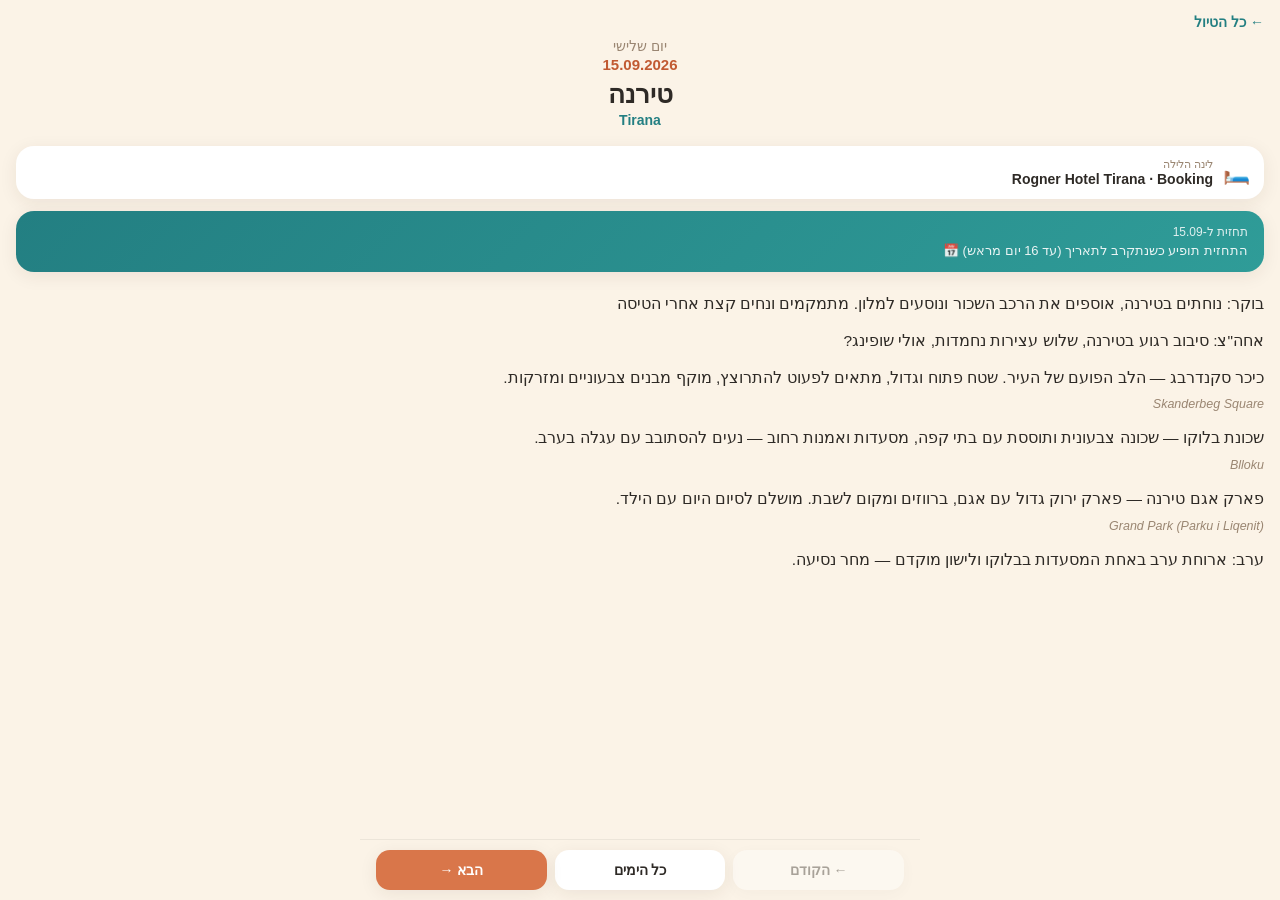
==== day.html @ 199526d6 "Albania trip 2026 - itinerary PWA" ====
<!DOCTYPE html>
<html lang="he" dir="rtl">
<head>
  <meta charset="UTF-8" />
  <meta name="viewport" content="width=device-width, initial-scale=1, viewport-fit=cover" />
  <title>יום הטיול · אלבניה 2026</title>
  <meta name="theme-color" content="#D9764A" />
  <link rel="manifest" href="manifest.webmanifest" />
  <link rel="icon" href="icons/icon-192.png" />
  <link rel="apple-touch-icon" href="icons/icon-192.png" />
  <link rel="stylesheet" href="css/style.css" />
</head>
<body>
  <div class="day-topbar">
    <a href="index.html" class="back-link">← כל הטיול</a>
  </div>

  <div class="day-hero">
    <div class="weekday" id="d-weekday"></div>
    <div class="date" id="d-date"></div>
    <h1 id="d-city"></h1>
    <div class="city-en" id="d-cityen"></div>
    <div class="meta" id="d-meta"></div>
  </div>

  <div class="lodging-card">
    <span class="emoji">🛏️</span>
    <div>
      <div class="lbl">לינה הלילה</div>
      <div class="val" id="d-lodging"></div>
    </div>
  </div>

  <div class="wx-card">
    <div class="wx-title">תחזית ל-<span id="d-wx-date"></span></div>
    <div id="d-weather"></div>
  </div>

  <div class="content" id="d-content"></div>

  <div class="day-nav">
    <a id="nav-prev" href="#">← הקודם</a>
    <a id="nav-index" href="index.html">כל הימים</a>
    <a id="nav-next" class="primary" href="#">הבא →</a>
  </div>

  <script src="js/data.js"></script>
  <script src="js/weather.js"></script>
  <script src="js/app.js"></script>
  <script>
    const params = new URLSearchParams(location.search);
    const id = parseInt(params.get("d") || "1", 10);
    const idx = DAYS.findIndex((d) => d.id === id);
    const day = DAYS[idx] || DAYS[0];

    document.getElementById("d-weekday").textContent = "יום " + day.weekday;
    document.getElementById("d-date").textContent = day.date + ".2026";
    document.getElementById("d-city").textContent = day.city;
    document.getElementById("d-cityen").textContent = day.cityEn;
    document.getElementById("d-wx-date").textContent = day.date;

    const metaEl = document.getElementById("d-meta");
    if (day.meta) {
      metaEl.textContent = day.meta;
    } else {
      metaEl.style.display = "none";
    }

    document.getElementById("d-lodging").textContent =
      day.lodging + (day.lodgingType && day.lodgingType !== "—" ? " · " + day.lodgingType : "");

    document.getElementById("d-content").innerHTML = renderLines(day.lines);

    renderWeather(document.getElementById("d-weather"), day);

    const prev = DAYS[idx - 1];
    const next = DAYS[idx + 1];
    const prevEl = document.getElementById("nav-prev");
    const nextEl = document.getElementById("nav-next");

    if (prev) prevEl.href = `day.html?d=${prev.id}`;
    else prevEl.classList.add("disabled");

    if (next) nextEl.href = `day.html?d=${next.id}`;
    else nextEl.classList.add("disabled");

    registerSW();
    window.scrollTo(0, 0);
  </script>
</body>
</html>
---- css/style.css ----
:root {
  --bg: #FBF3E7;
  --card: #FFFFFF;
  --text: #2E2A26;
  --muted: #9A8672;
  --accent: #D9764A;
  --accent-dark: #C15A32;
  --teal: #237F82;
  --teal-light: #E4F1F0;
  --highlight-bg: #FDF0DE;
  --highlight-border: #E8A94B;
  --hike-bg: #EAF3E9;
  --hike-border: #6FA96E;
  --shadow: 0 4px 18px rgba(60, 40, 20, 0.08);
  --radius: 18px;
}

* { box-sizing: border-box; }

html, body {
  margin: 0;
  padding: 0;
  background: var(--bg);
  color: var(--text);
  font-family: -apple-system, BlinkMacSystemFont, "Segoe UI", Roboto, Arial, sans-serif;
  direction: rtl;
  text-align: right;
}

body {
  padding-bottom: 90px;
}

a { color: inherit; text-decoration: none; }

.container {
  max-width: 560px;
  margin: 0 auto;
  padding: 20px 16px;
}

/* ---------- Header (overview) ---------- */
.trip-header {
  text-align: center;
  padding: 28px 16px 20px;
}

.trip-header h1 {
  font-size: 26px;
  margin: 0 0 6px;
  color: var(--accent-dark);
}

.trip-header .dates {
  color: var(--teal);
  font-weight: 600;
  font-size: 15px;
}

.trip-header .people {
  color: var(--muted);
  font-size: 13px;
  margin-top: 4px;
}

/* ---------- Day list cards ---------- */
.day-list {
  display: flex;
  flex-direction: column;
  gap: 10px;
}

.day-card {
  display: flex;
  align-items: center;
  gap: 14px;
  background: var(--card);
  border-radius: var(--radius);
  box-shadow: var(--shadow);
  padding: 12px 14px;
  position: relative;
  overflow: hidden;
  border: 2px solid transparent;
}

.day-card.is-today {
  border-color: var(--accent);
}

.day-card .date-badge {
  flex: 0 0 auto;
  width: 54px;
  height: 54px;
  border-radius: 14px;
  background: var(--teal-light);
  color: var(--teal);
  display: flex;
  flex-direction: column;
  align-items: center;
  justify-content: center;
  font-weight: 700;
  line-height: 1.1;
}

.day-card .date-badge .dnum { font-size: 18px; }
.day-card .date-badge .dmon { font-size: 10px; opacity: 0.8; }

.day-card .info { flex: 1; min-width: 0; }

.day-card .city {
  font-size: 16px;
  font-weight: 700;
}

.day-card .weekday-en {
  font-size: 12px;
  color: var(--muted);
  margin-top: 2px;
}

.day-card .today-pill {
  position: absolute;
  top: 8px;
  left: 8px;
  background: var(--accent);
  color: #fff;
  font-size: 10px;
  padding: 2px 8px;
  border-radius: 10px;
  font-weight: 700;
}

.day-card .arrow {
  color: var(--muted);
  font-size: 20px;
}

/* ---------- Day page ---------- */
.day-topbar {
  display: flex;
  align-items: center;
  justify-content: space-between;
  padding: 14px 16px 0;
}

.back-link {
  display: inline-flex;
  align-items: center;
  gap: 4px;
  color: var(--teal);
  font-weight: 600;
  font-size: 14px;
}

.day-hero {
  text-align: center;
  padding: 8px 16px 18px;
}

.day-hero .weekday {
  color: var(--muted);
  font-size: 14px;
}

.day-hero .date {
  color: var(--accent-dark);
  font-weight: 700;
  font-size: 15px;
  margin-top: 2px;
}

.day-hero h1 {
  font-size: 26px;
  margin: 6px 0 2px;
}

.day-hero .city-en {
  color: var(--teal);
  font-size: 14px;
  font-weight: 600;
}

.day-hero .meta {
  margin-top: 8px;
  font-size: 13px;
  color: var(--muted);
  background: var(--teal-light);
  display: inline-block;
  padding: 4px 12px;
  border-radius: 12px;
}

.lodging-card {
  display: flex;
  align-items: center;
  gap: 10px;
  background: var(--card);
  border-radius: var(--radius);
  box-shadow: var(--shadow);
  padding: 12px 14px;
  margin: 0 16px 12px;
}

.lodging-card .emoji { font-size: 22px; }
.lodging-card .lbl { font-size: 11px; color: var(--muted); }
.lodging-card .val { font-size: 14px; font-weight: 600; }

/* ---------- Weather widget ---------- */
.wx-card {
  margin: 0 16px 16px;
  background: linear-gradient(135deg, var(--teal), #2f9c98);
  color: #fff;
  border-radius: var(--radius);
  padding: 14px 16px;
  box-shadow: var(--shadow);
}

.wx-card .wx-title {
  font-size: 12px;
  opacity: 0.85;
  margin-bottom: 4px;
}

.wx {
  display: flex;
  align-items: center;
  gap: 10px;
  font-size: 15px;
}

.wx-icon { font-size: 28px; }
.wx-temps { font-size: 18px; }
.wx-label { opacity: 0.9; font-size: 13px; }
.wx-pop { font-size: 12px; opacity: 0.85; margin-right: auto; }
.wx-empty, .wx-loading { font-size: 13px; opacity: 0.9; }

/* ---------- Content blocks ---------- */
.content {
  padding: 4px 16px 20px;
  line-height: 1.6;
  font-size: 15.5px;
}

.content p { margin: 0 0 12px; }

.content .en-caption {
  color: var(--muted);
  font-size: 12.5px;
  font-style: italic;
  margin: -8px 0 12px;
}

.content .sub {
  color: var(--accent-dark);
  font-size: 16px;
  margin: 20px 0 8px;
  border-right: 3px solid var(--accent);
  padding-right: 10px;
}

.content ul {
  margin: 0 0 12px;
  padding-right: 20px;
}

.content li { margin-bottom: 6px; }

.content .highlight, .content .hike {
  border-radius: 14px;
  padding: 12px 14px;
  margin: 0 0 14px;
  position: relative;
}

.content .highlight {
  background: var(--highlight-bg);
  border: 1px solid var(--highlight-border);
}

.content .hike {
  background: var(--hike-bg);
  border: 1px solid var(--hike-border);
}

.content .badge {
  display: block;
  font-size: 11px;
  font-weight: 700;
  margin-bottom: 4px;
  color: var(--accent-dark);
}

.content .hike .badge { color: #3f7d3d; }

/* ---------- Bottom nav ---------- */
.day-nav {
  position: fixed;
  bottom: 0;
  right: 0;
  left: 0;
  display: flex;
  gap: 8px;
  padding: 10px 16px;
  background: var(--bg);
  border-top: 1px solid rgba(0,0,0,0.06);
  max-width: 560px;
  margin: 0 auto;
}

.day-nav a {
  flex: 1;
  text-align: center;
  background: var(--card);
  border-radius: 14px;
  padding: 12px 8px;
  font-weight: 700;
  font-size: 14px;
  box-shadow: var(--shadow);
}

.day-nav a.primary {
  background: var(--accent);
  color: #fff;
}

.day-nav a.disabled {
  opacity: 0.4;
  pointer-events: none;
}

/* ---------- Footer note (overview) ---------- */
.reminder-card {
  margin-top: 16px;
  background: var(--highlight-bg);
  border: 1px solid var(--highlight-border);
  border-radius: var(--radius);
  padding: 14px;
  font-size: 13.5px;
}

.reminder-card b { color: var(--accent-dark); }
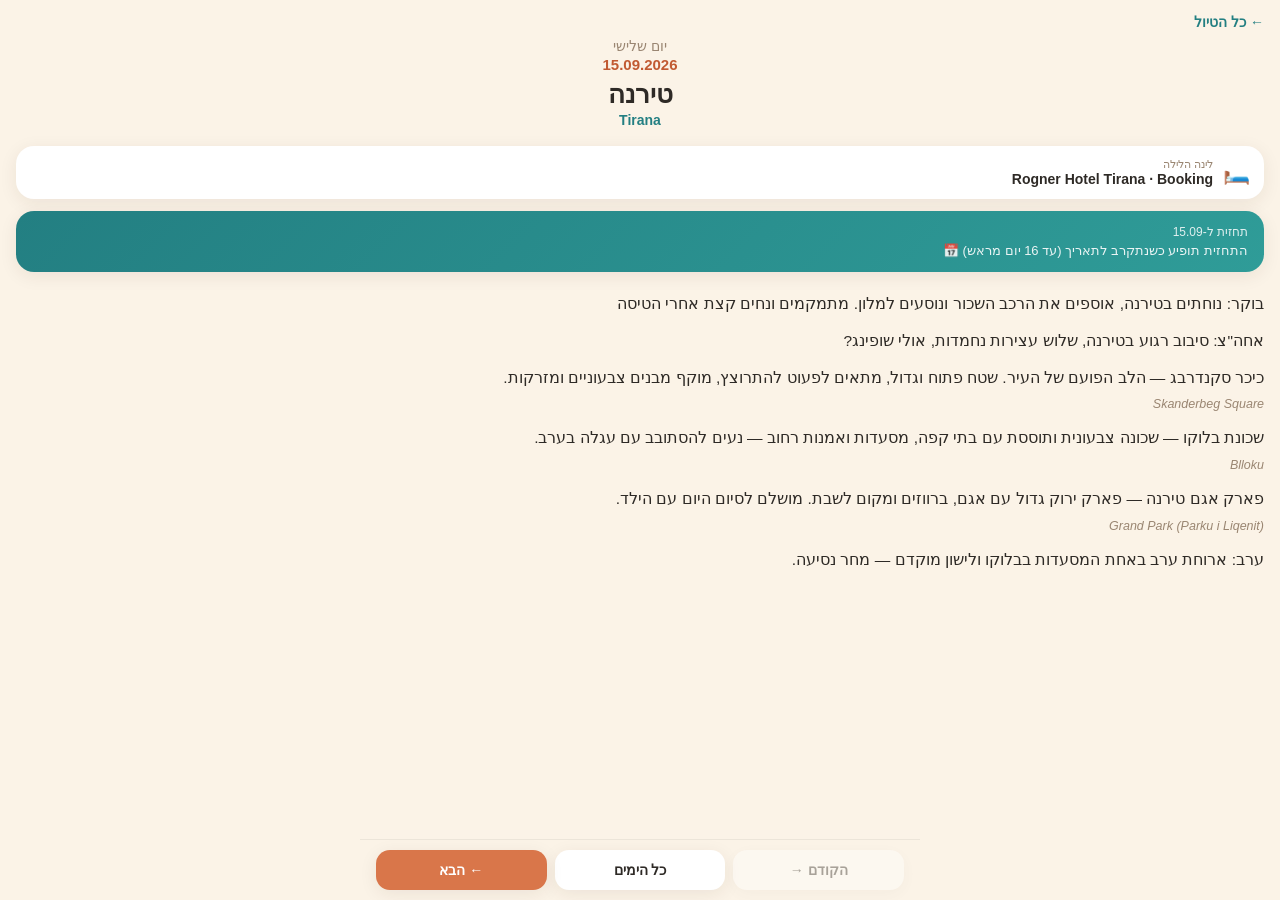
==== commit a48b0efa: "Fix nav arrow direction to point outward" ====
--- a/day.html
+++ b/day.html
@@ -39,9 +39,9 @@
   <div class="content" id="d-content"></div>
 
   <div class="day-nav">
-    <a id="nav-prev" href="#">← הקודם</a>
+    <a id="nav-prev" href="#">הקודם →</a>
     <a id="nav-index" href="index.html">כל הימים</a>
-    <a id="nav-next" class="primary" href="#">הבא →</a>
+    <a id="nav-next" class="primary" href="#">← הבא</a>
   </div>
 
   <script src="js/data.js"></script>
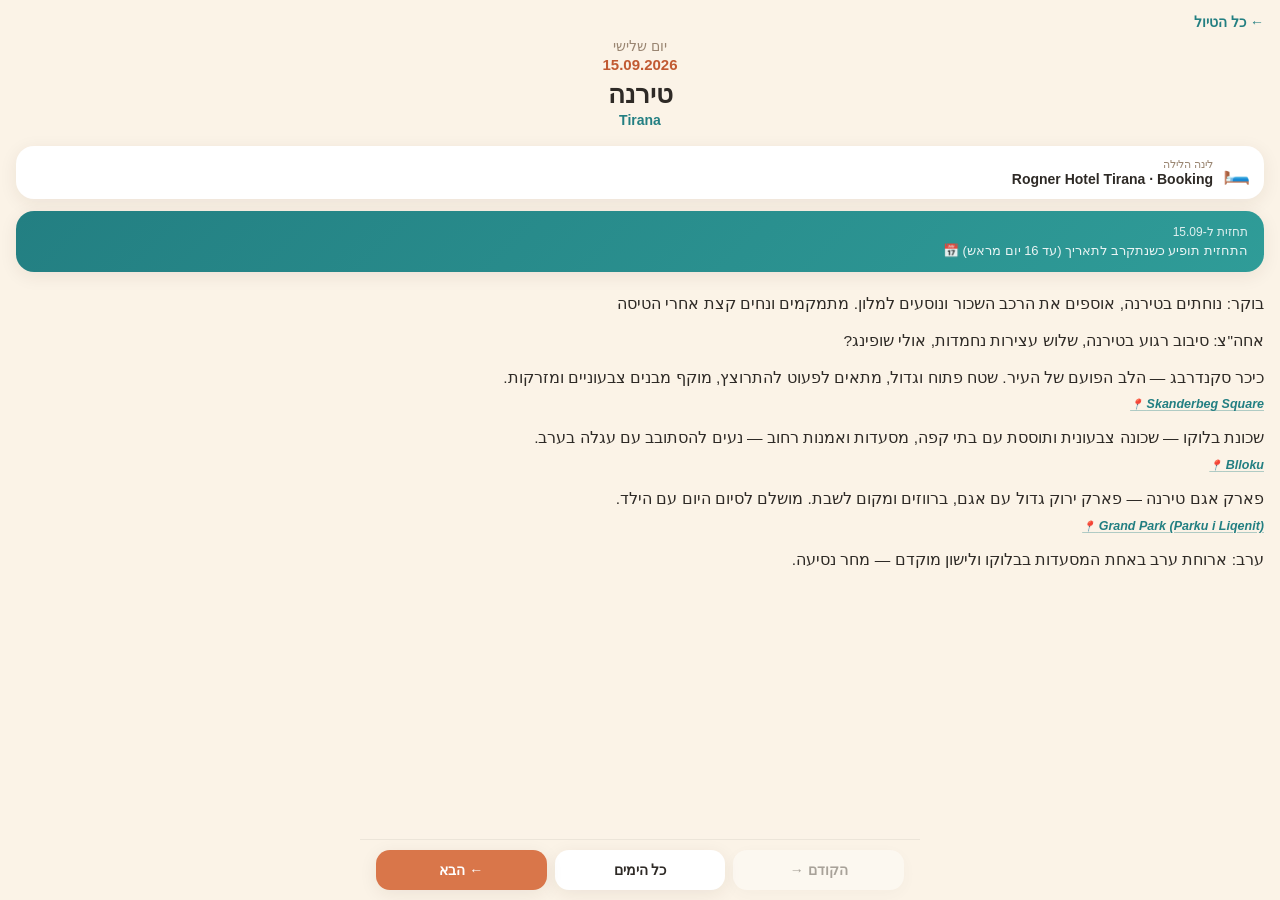
==== commit 1c7caa92: "Add Google Maps links for place names in the itinerary" ====
--- a/day.html
+++ b/day.html
@@ -46,6 +46,7 @@
 
   <script src="js/data.js"></script>
   <script src="js/weather.js"></script>
+  <script src="js/maps.js"></script>
   <script src="js/app.js"></script>
   <script>
     const params = new URLSearchParams(location.search);
--- a/css/style.css
+++ b/css/style.css
@@ -250,6 +250,18 @@
   margin: -8px 0 12px;
 }
 
+.place-link {
+  color: var(--teal);
+  font-weight: 600;
+  text-decoration: underline;
+  text-decoration-color: rgba(35, 127, 130, 0.35);
+  text-underline-offset: 2px;
+}
+
+.place-link .pin {
+  font-size: 0.85em;
+}
+
 .content .sub {
   color: var(--accent-dark);
   font-size: 16px;
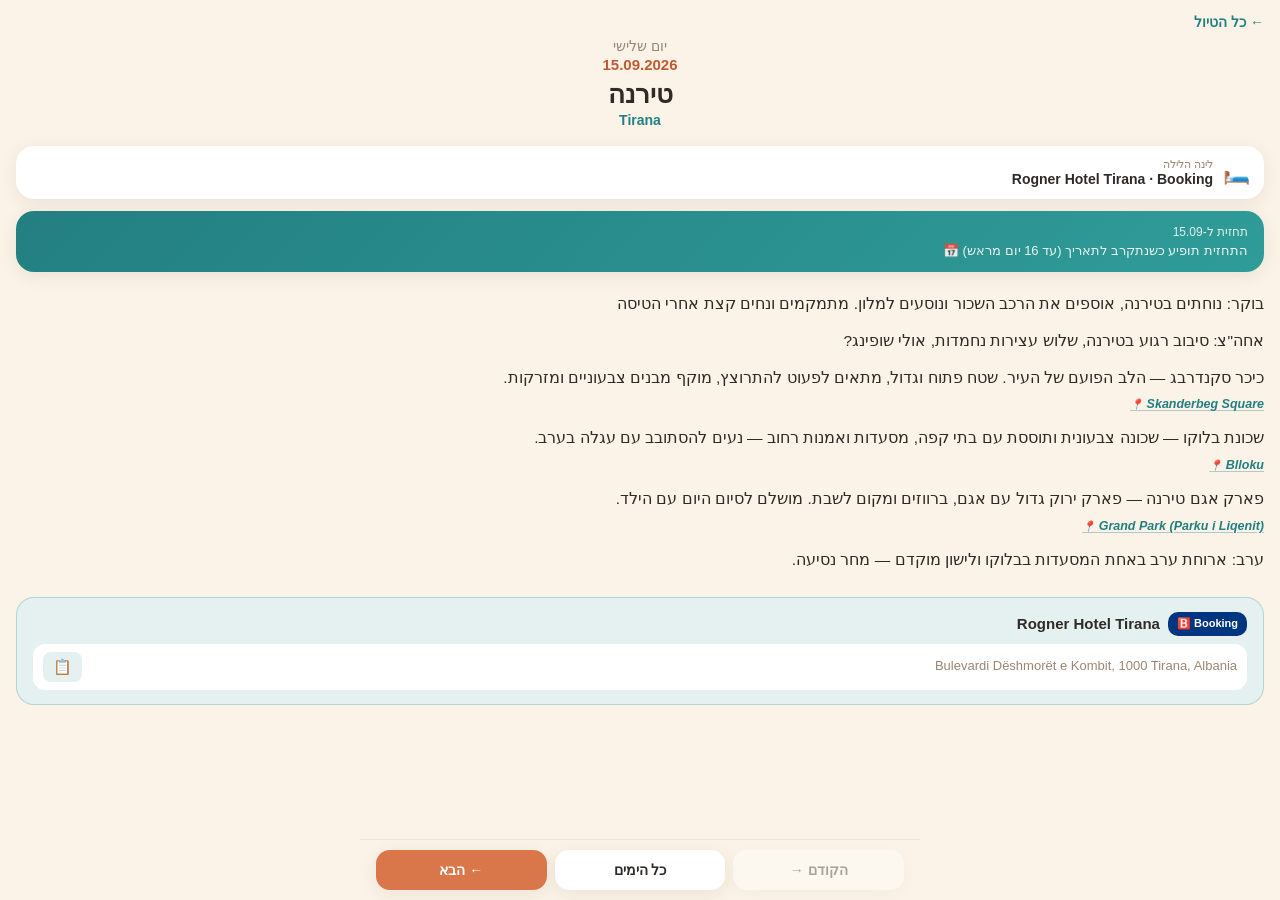
==== commit 29205ffb: "Add lodging address + copy button + platform badge to each day Co-authored-by: Cursor <cursoragent@c" ====
--- a/day.html
+++ b/day.html
@@ -70,7 +70,8 @@
     document.getElementById("d-lodging").textContent =
       day.lodging + (day.lodgingType && day.lodgingType !== "—" ? " · " + day.lodgingType : "");
 
-    document.getElementById("d-content").innerHTML = renderLines(day.lines);
+    document.getElementById("d-content").innerHTML = renderLines(day.lines) + renderLodgingBottom(day);
+    initCopyButtons(document.getElementById("d-content"));
 
     renderWeather(document.getElementById("d-weather"), day);
 
--- a/css/style.css
+++ b/css/style.css
@@ -304,6 +304,85 @@
 
 .content .hike .badge { color: #3f7d3d; }
 
+/* ---------- Lodging bottom card ---------- */
+.lodging-bottom {
+  margin: 24px 0 12px;
+  background: var(--teal-light);
+  border: 1px solid rgba(35, 127, 130, 0.25);
+  border-radius: var(--radius);
+  padding: 14px 16px;
+}
+
+.lodging-bottom-header {
+  display: flex;
+  align-items: center;
+  gap: 8px;
+  flex-wrap: wrap;
+  margin-bottom: 8px;
+}
+
+.lodging-bottom .lodging-name {
+  font-weight: 700;
+  font-size: 15px;
+  color: var(--text);
+}
+
+.platform-badge {
+  font-size: 11px;
+  font-weight: 700;
+  padding: 3px 9px;
+  border-radius: 10px;
+  white-space: nowrap;
+}
+
+.platform-badge.platform-booking {
+  background: #003580;
+  color: #fff;
+}
+
+.platform-badge.platform-airbnb {
+  background: #FF385C;
+  color: #fff;
+}
+
+.lodging-bottom-address {
+  display: flex;
+  align-items: center;
+  justify-content: space-between;
+  gap: 10px;
+  background: var(--card);
+  border-radius: 12px;
+  padding: 8px 10px;
+}
+
+.lodging-bottom-address .address-text {
+  font-size: 13px;
+  color: var(--muted);
+  direction: ltr;
+  text-align: left;
+  unicode-bidi: plaintext;
+}
+
+.copy-btn {
+  flex: 0 0 auto;
+  border: none;
+  background: var(--teal-light);
+  border-radius: 8px;
+  font-size: 15px;
+  padding: 6px 10px;
+  cursor: pointer;
+  transition: transform 0.1s ease;
+}
+
+.copy-btn:active {
+  transform: scale(0.9);
+}
+
+.copy-btn.copied {
+  background: var(--hike-bg);
+  color: #3f7d3d;
+}
+
 /* ---------- Bottom nav ---------- */
 .day-nav {
   position: fixed;
